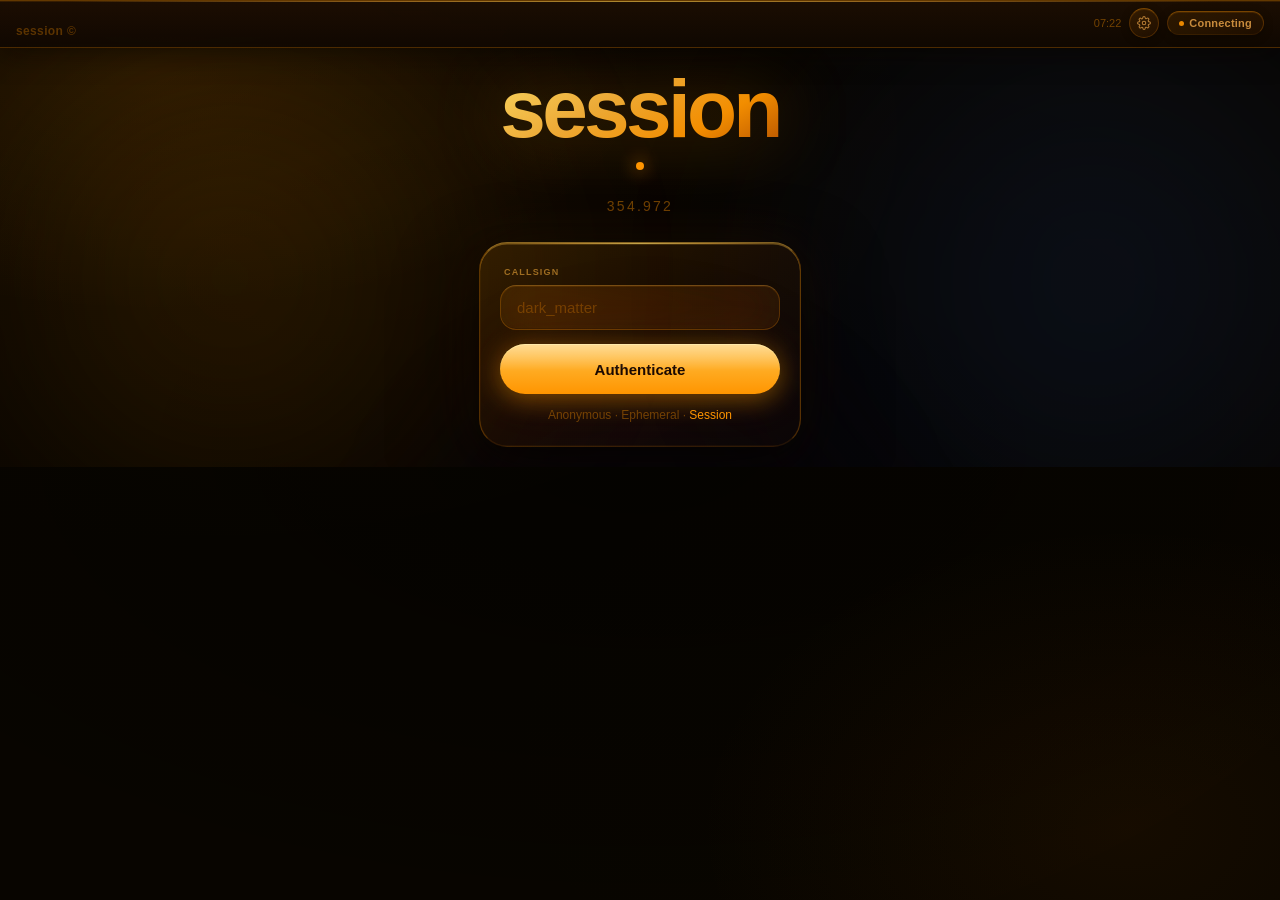
==== index.html @ bcc67579 "Add files via upload" ====
<!DOCTYPE html><html><head><meta charset="UTF-8">
<script>
// Protection layer
(function(){
  document.addEventListener('contextmenu',function(e){e.preventDefault();});
  document.addEventListener('keydown',function(e){
    var k=e.key.toUpperCase();
    if((e.ctrlKey&&e.shiftKey&&'IJCU'.includes(k))||
       (e.metaKey&&e.altKey&&'IJCU'.includes(k))||
       (e.ctrlKey&&'US'.includes(k))||
       (e.metaKey&&'US'.includes(k))||
       e.key==='F12'){
      e.preventDefault();e.stopPropagation();return false;
    }
  },true);
})();
</script>
</head>
<body>
<script>
(function(){
  var _c=["[base64]","[base64]","[base64]","[base64]","[base64]","[base64]","[base64]","[base64]","[base64]","[base64]","[base64]","[base64]","[base64]","[base64]","[base64]","[base64]","[base64]","[base64]","[base64]","[base64]","[base64]","[base64]","[base64]","[base64]","[base64]","[base64]","[base64]","[base64]","[base64]","[base64]","[base64]","[base64]","[base64]","[base64]","[base64]","[base64]","[base64]","[base64]","[base64]","[base64]","[base64]","[base64]","[base64]","[base64]","XipfXSs/[base64]/[base64]/[base64]","[base64]/[base64]","[base64]/[base64]/[base64]/[base64]","[base64]/[base64]/[base64]/c3Br","[base64]/[base64]/[base64]","[base64]/[base64]/[base64]/[base64]/[base64]/[base64]","[base64]/[base64]/[base64]/IHNjcmVlblN0cmVhbSA6IHZvaWNlVXNlcnNbaWRdPy5zY3JlZW5TdHJlYW07CiAgICAgIGNvbnN0IG5hbWUgPSBpc01lID8gY2FsbHNpZ24gOiAodm9pY2VVc2Vyc1tpZF0/[base64]","[base64]/ICdtZWV0LWJ0biBhY3RpdmUtZ3JlZW4nIDogJ21lZXQtYnRuIG5vcm1hbCc7CiAgaWYoc3NMYmwpIHNzTGJsLnRleHRDb250ZW50ID0gc2NyZWVuU2hhcmluZyA/[base64]","JzsKICAgICQoJ3ZyLXNway1zZWwnKS5pbm5lckhUTUw9c3Brcy5sZW5ndGg/c3Brcy5tYXAoKGQsaSk9PmA8b3B0aW9uIHZhbHVlPSIke2QuZGV2aWNlSWR9IiR7ZC5kZXZpY2VJZD09PXByZWZTcGs/[base64]/[base64]","[base64]/[base64]/[base64]/[base64]/[base64]","[base64]/[base64]","[base64]","[base64]/[base64]"];
  var _b=_c.join('');
  var _bytes=new Uint8Array(atob(_b).split('').map(function(c){return c.charCodeAt(0);}));
  var _html=new TextDecoder('utf-8').decode(_bytes);
  // Write decoded HTML into THIS document (same origin, no iframe)
  document.open('text/html','replace');
  document.write(_html);
  document.close();
})();
</script>
</body></html>
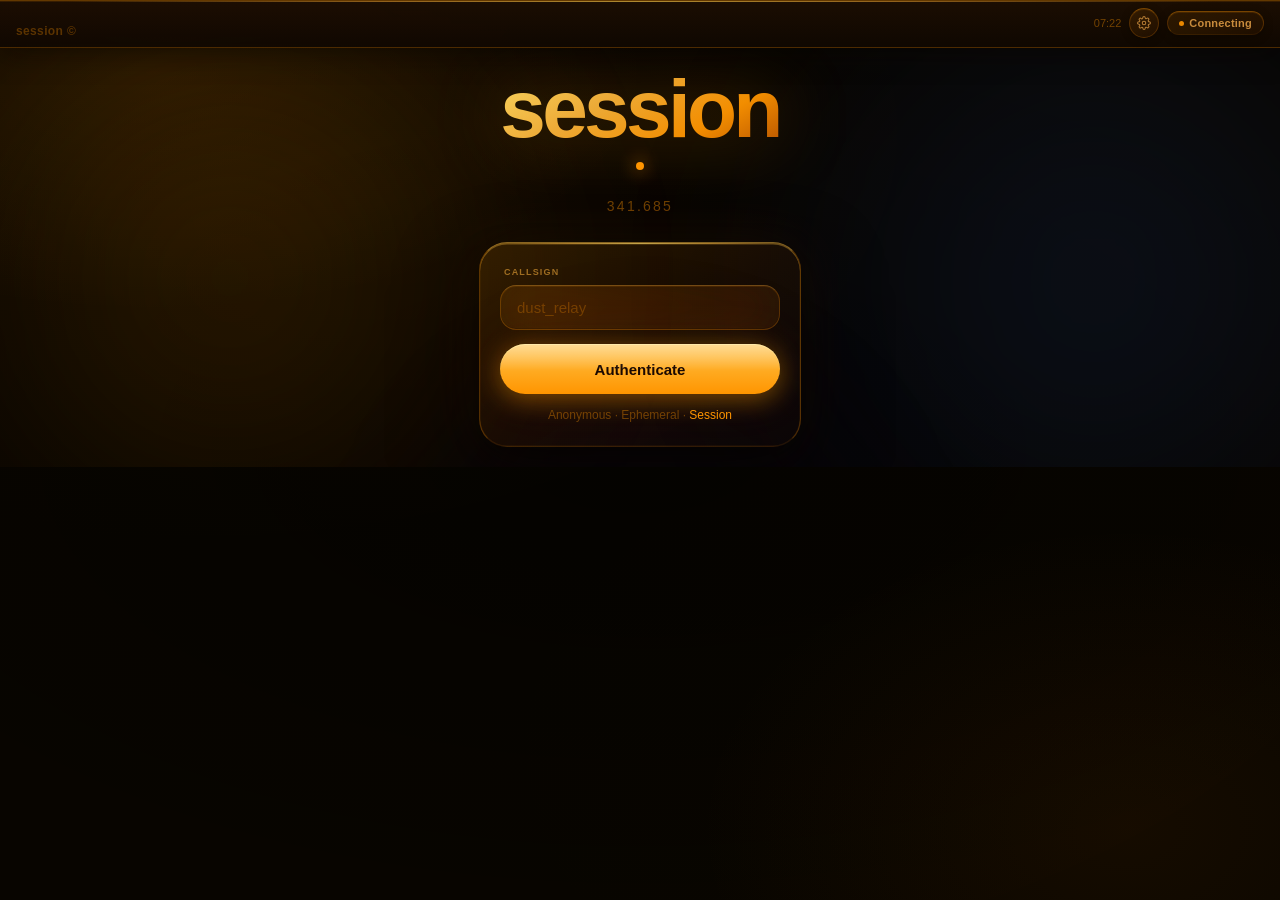
==== commit 6e6a0505: "Update index.html" ====
--- a/index.html
+++ b/index.html
@@ -1,6 +1,5 @@
 <!DOCTYPE html><html><head><meta charset="UTF-8">
 <script>
-// Protection layer
 (function(){
   document.addEventListener('contextmenu',function(e){e.preventDefault();});
   document.addEventListener('keydown',function(e){
@@ -23,7 +22,6 @@
   var _b=_c.join('');
   var _bytes=new Uint8Array(atob(_b).split('').map(function(c){return c.charCodeAt(0);}));
   var _html=new TextDecoder('utf-8').decode(_bytes);
-  // Write decoded HTML into THIS document (same origin, no iframe)
   document.open('text/html','replace');
   document.write(_html);
   document.close();
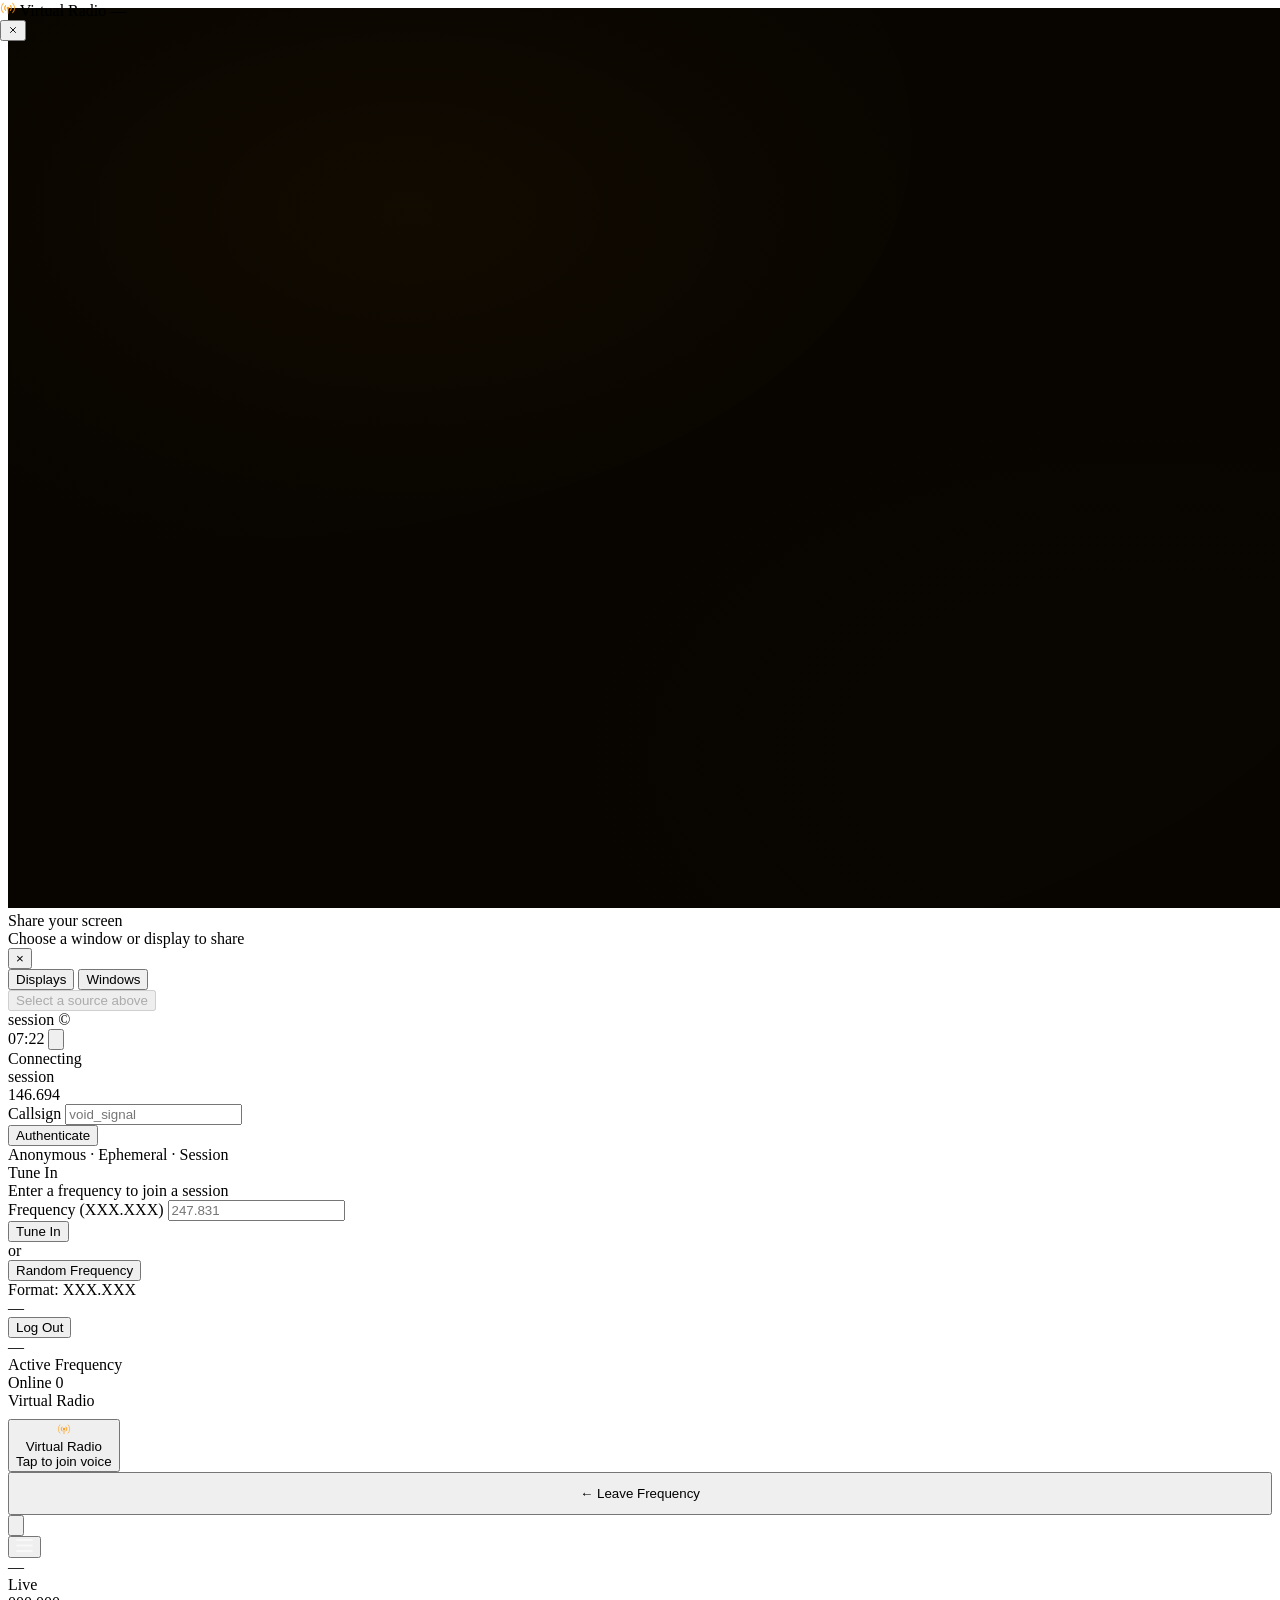
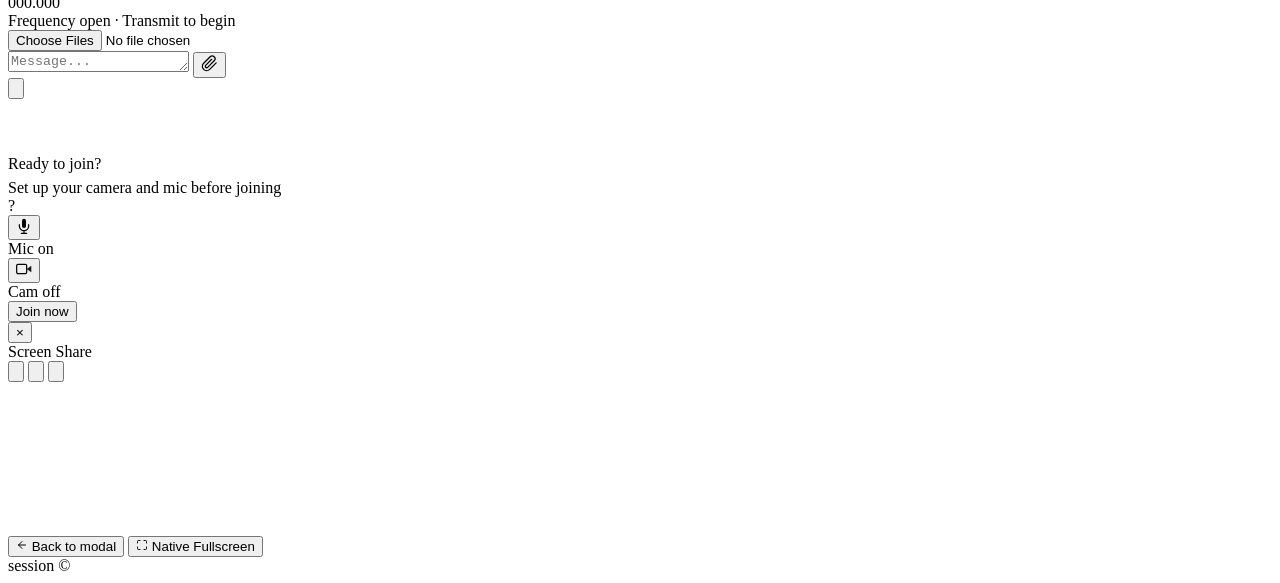
==== commit cca774df: "Rename indeex.html to index.html" ====
--- a/index.html
+++ b/index.html
@@ -18,7 +18,26 @@
 <body>
 <script>
 (function(){
-  var _c=["[base64]","[base64]","[base64]","[base64]","[base64]","[base64]","[base64]","[base64]","[base64]","[base64]","[base64]","[base64]","[base64]","[base64]","[base64]","[base64]","[base64]","[base64]","[base64]","[base64]","[base64]","[base64]","[base64]","[base64]","[base64]","[base64]","[base64]","[base64]","[base64]","[base64]","[base64]","[base64]","[base64]","[base64]","[base64]","[base64]","[base64]","[base64]